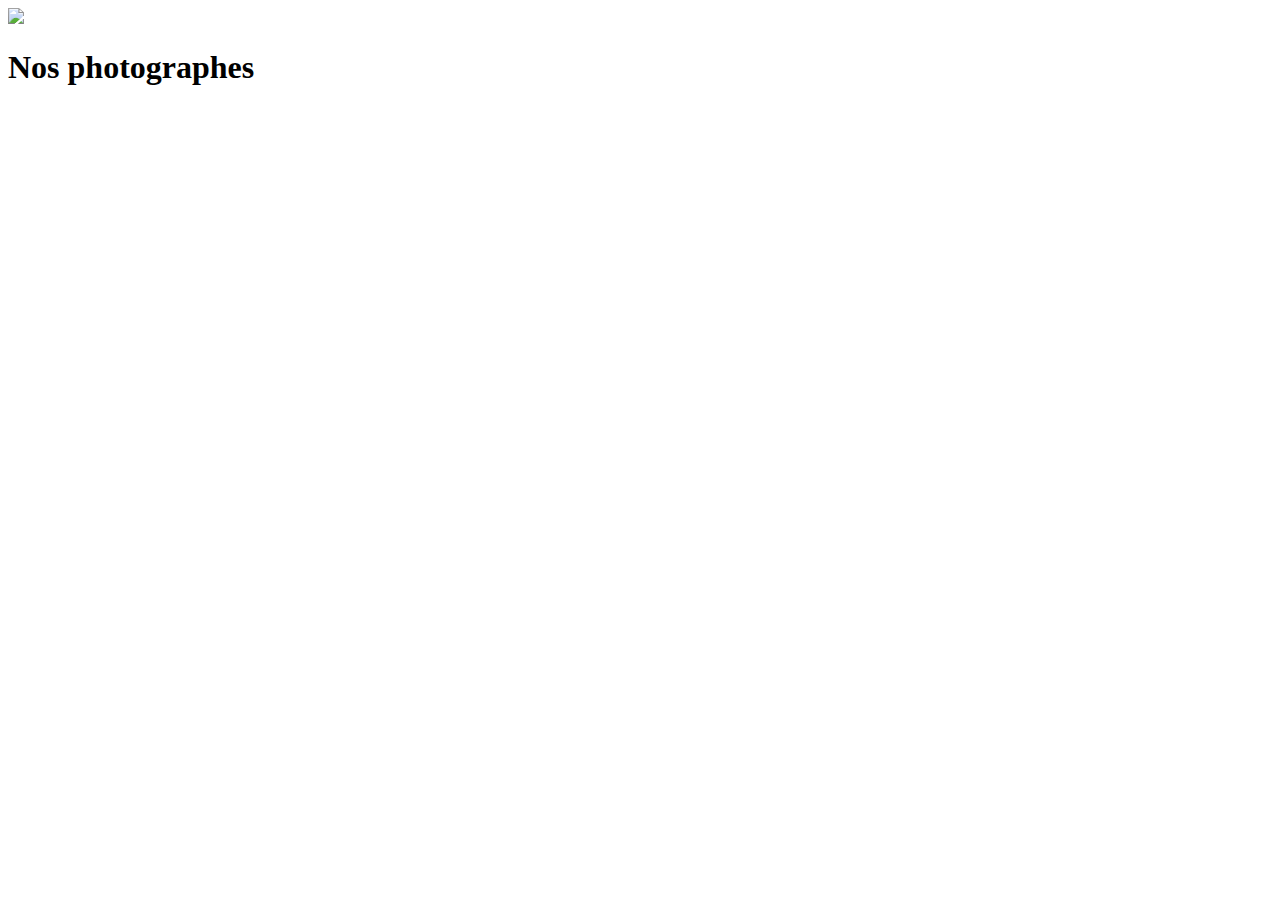
==== index.html @ e433939b "visio" ====
<!DOCTYPE html>
<html>
  <head>
    <link href="css/style.css" rel="stylesheet" type="text/css" />
    <meta charset="utf-8">
    <link rel="icon" type="image/png" href="assets/favicon.png">
    <link href="https://fonts.googleapis.com/css?family=DM+Sans&display=swap" rel="stylesheet">
    <title>Fisheye</title>
  </head>
  <body>
    <header>
        <img src="assets/images/logo.png" class="logo" />
        <h1>Nos photographes</h1>
    </header>
    <main id="main">
        <div class="photographer_section"></div>
    </main>
    <script src="scripts/pages/index.js" type="module"></script>
  </body>
</html>
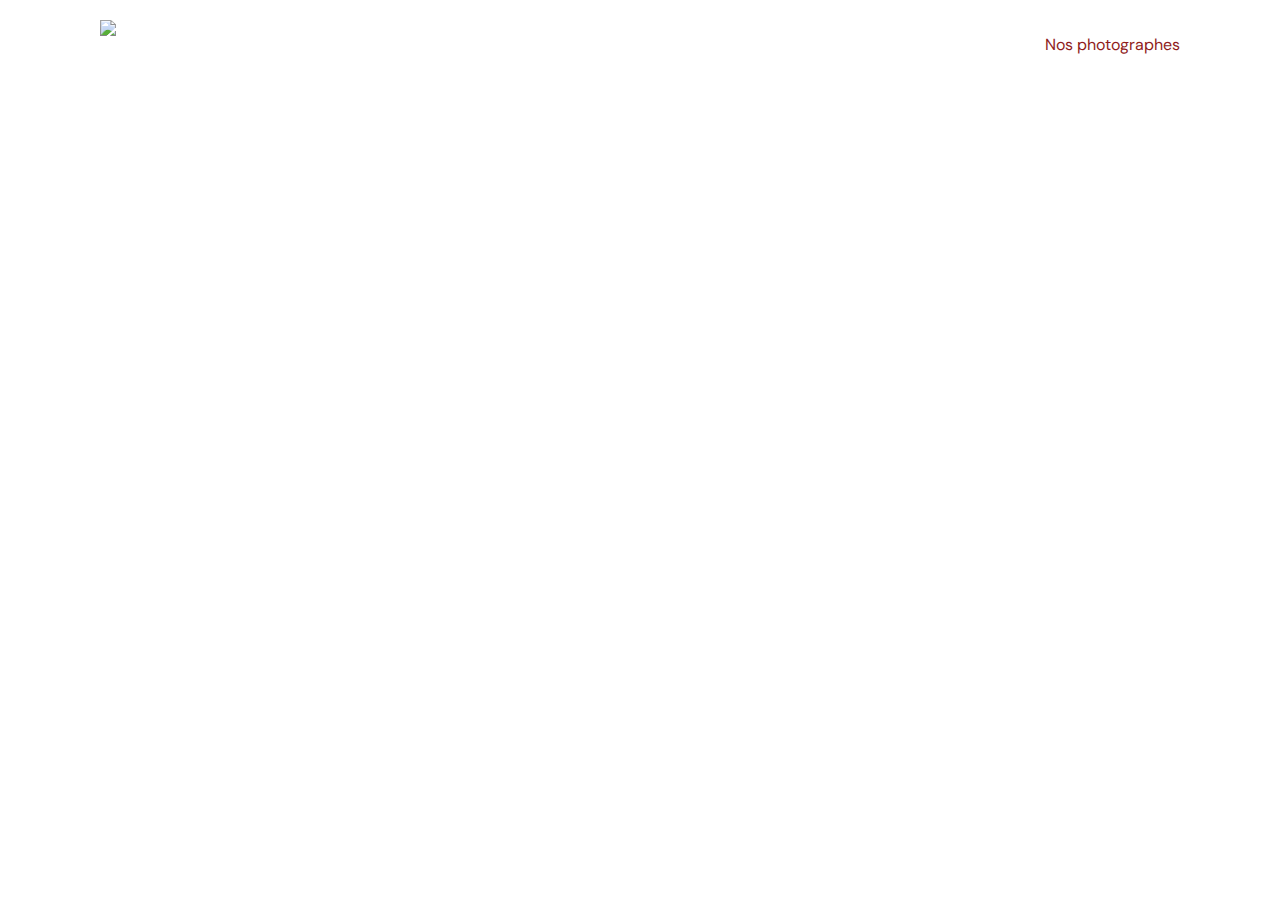
==== commit e57daae9: "add reset css" ====
--- a/index.html
+++ b/index.html
@@ -1,6 +1,7 @@
 <!DOCTYPE html>
 <html>
   <head>
+    <link href="css/reset.css" rel="stylesheet" type="text/css" />
     <link href="css/style.css" rel="stylesheet" type="text/css" />
     <meta charset="utf-8">
     <link rel="icon" type="image/png" href="assets/favicon.png">
--- a/css/style.css
+++ b/css/style.css
@@ -0,0 +1,85 @@
+@import url("photographer.css");
+
+body {
+    font-family: "DM Sans", sans-serif;
+    margin: 0;
+}
+
+
+header {
+    display: flex;
+    flex-direction: row;
+    justify-content: space-between;
+    align-items: center;
+    height: 90px;
+}
+
+h1 {
+    color: #901C1C;
+    margin-right: 100px;
+}
+
+.logo {
+    height: 50px;
+    margin-left: 100px;
+}
+
+.photographer_section {
+    display: grid;
+    grid-template-columns: 1fr 1fr 1fr;
+    gap: 70px;
+    margin-top: 100px;
+    margin-left: 50px;
+    margin-right: 50px;
+}
+
+.photographer_section article {
+    justify-self: center;
+    display: flex;
+    justify-content: center;
+    align-items: center;
+    flex-direction: column;
+}
+
+.photographer_section article h2 {
+    color: #D3573C;
+    font-size: 36px;
+}
+
+
+.pp_photographer > a{
+    display: flex;
+    flex-direction: column;
+    align-items: center;
+    justify-content: center;
+}
+
+.img_pp_photographer{
+    height: 200px;
+    width: 200px;
+    border-radius: 50%;
+    overflow: hidden;
+    position: relative;
+}
+
+.img_pp_photographer img{
+    position: absolute;
+    top: 50%;
+    left: 60%;
+    transform: translate(-50%, -50%);
+
+    max-width: 155%;
+}
+
+a{
+    text-decoration: none;
+}
+
+.pCity__pp_photographer{
+    color: #901C1C;
+}
+
+.pPrice__pp_photographer{
+    color:darkgray;
+}
+
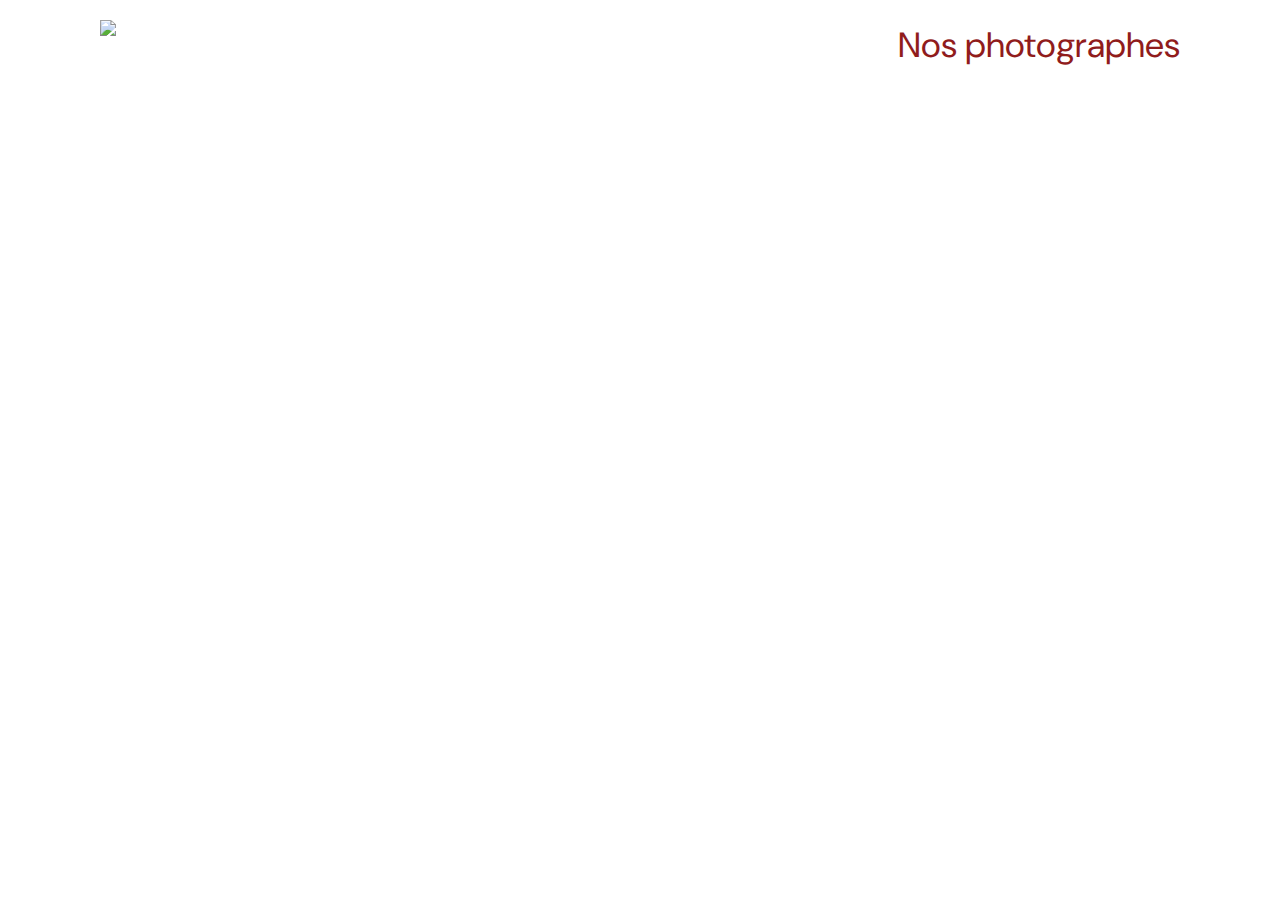
==== commit fc72f9e5: "rename style -> index.css" ====
--- a/index.html
+++ b/index.html
@@ -2,7 +2,7 @@
 <html>
   <head>
     <link href="css/reset.css" rel="stylesheet" type="text/css" />
-    <link href="css/style.css" rel="stylesheet" type="text/css" />
+    <link href="css/index.css" rel="stylesheet" type="text/css" />
     <meta charset="utf-8">
     <link rel="icon" type="image/png" href="assets/favicon.png">
     <link href="https://fonts.googleapis.com/css?family=DM+Sans&display=swap" rel="stylesheet">
--- a/css/index.css
+++ b/css/index.css
@@ -0,0 +1,88 @@
+@import url("photographer.css");
+
+body {
+    font-family: "DM Sans", sans-serif;
+    margin: 0;
+}
+
+
+header {
+    display: flex;
+    flex-direction: row;
+    justify-content: space-between;
+    align-items: center;
+    height: 90px;
+}
+
+h1 {
+    color: #901C1C;
+    font-size: 35px;
+    margin-right: 100px;
+}
+
+.logo {
+    height: 50px;
+    margin-left: 100px;
+}
+
+.photographer_section {
+    display: grid;
+    grid-template-columns: 1fr 1fr 1fr;
+    gap: 70px;
+    margin-top: 100px;
+}
+
+.photographer_section article {
+    justify-self: center;
+    display: flex;
+    justify-content: center;
+    align-items: center;
+    flex-direction: column;
+}
+
+.photographer_section article h2 {
+    color: #D3573C;
+    font-size: 36px;
+}
+
+
+.pp_photographer > a{
+    display: flex;
+    flex-direction: column;
+    align-items: center;
+    justify-content: center;
+}
+
+.img_pp_photographer{
+    height: 200px;
+    width: 200px;
+    border-radius: 50%;
+    overflow: hidden;
+    position: relative;
+    margin-bottom: 25px;
+}
+
+.img_pp_photographer img{
+    position: absolute;
+    top: 50%;
+    left: 60%;
+    transform: translate(-50%, -50%);
+
+    max-width: 155%;
+}
+
+a{
+    text-decoration: none;
+}
+
+.pCity__pp_photographer{
+    color: #901C1C;
+    margin-top: 10px;
+    margin-bottom: 10px;
+}
+
+.pPrice__pp_photographer{
+    color:darkgray;
+    margin-top: 10px;
+}
+
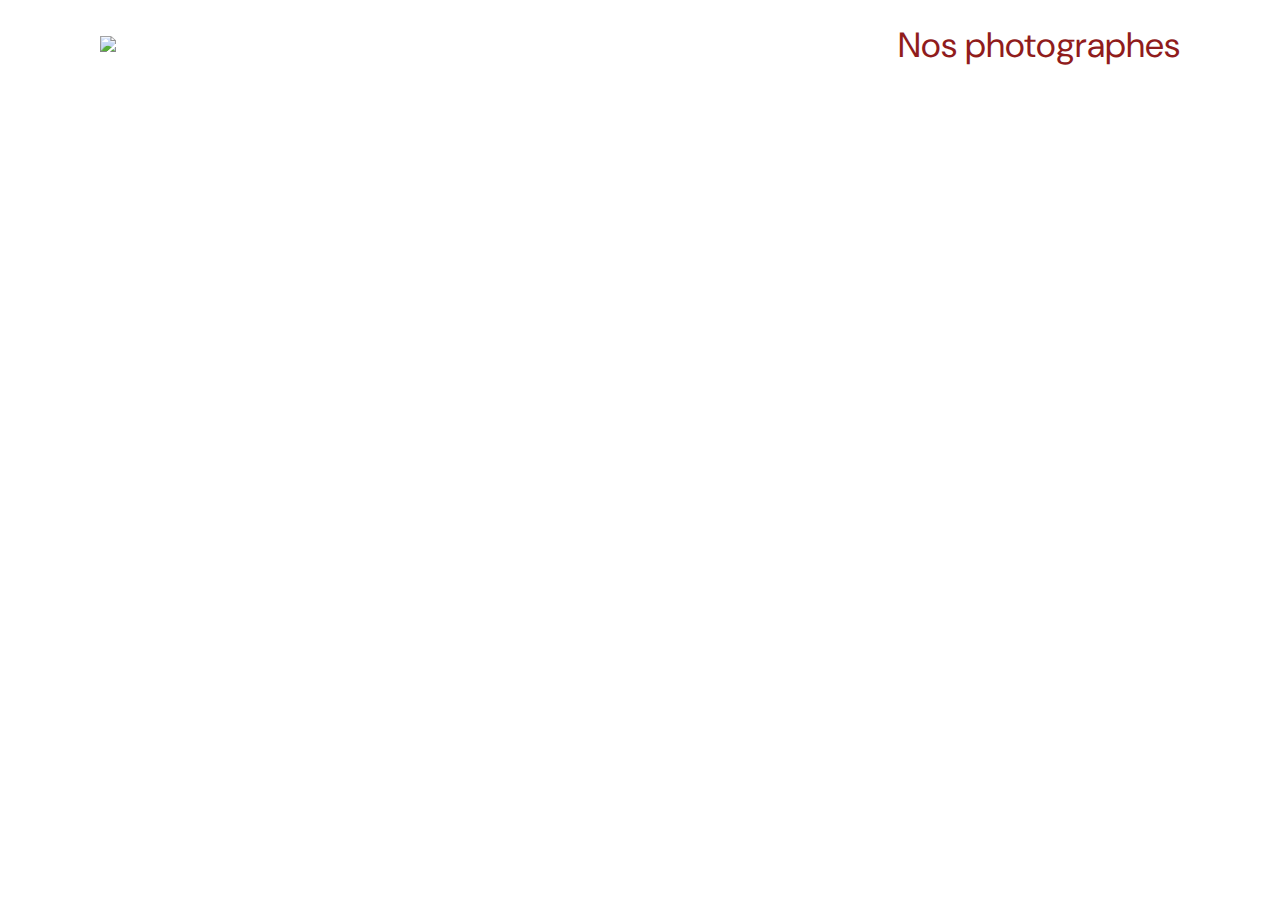
==== commit fdab56f4: "add lien redirection accueil" ====
--- a/index.html
+++ b/index.html
@@ -10,7 +10,7 @@
   </head>
   <body>
     <header>
-        <img src="assets/images/logo.png" class="logo" />
+      <a href="index.html"><img  src="assets/images/logo.png" class="logo" /></a>
         <h1>Nos photographes</h1>
     </header>
     <main id="main">
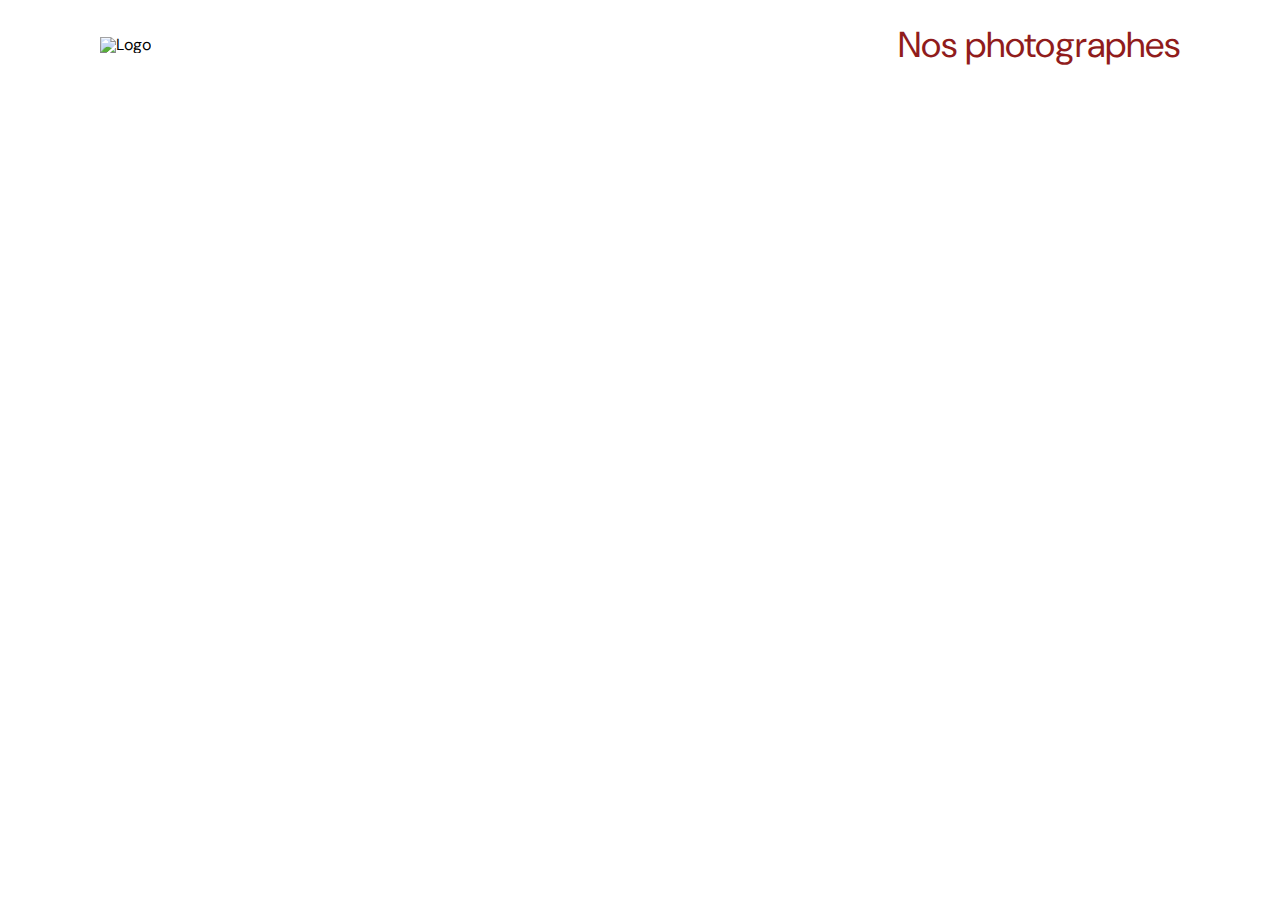
==== commit f37df9fe: "w3c html ok" ====
--- a/index.html
+++ b/index.html
@@ -1,5 +1,5 @@
 <!DOCTYPE html>
-<html>
+<html lang="en">
   <head>
     <link href="css/reset.css" rel="stylesheet" type="text/css" />
     <link href="css/index.css" rel="stylesheet" type="text/css" />
@@ -10,7 +10,7 @@
   </head>
   <body>
     <header>
-      <a href="index.html"><img  src="assets/images/logo.png" class="logo" /></a>
+      <a href="index.html"><img  src="assets/images/logo.png" class="logo" alt="Logo"/></a>
         <h1>Nos photographes</h1>
     </header>
     <main id="main">
--- a/css/index.css
+++ b/css/index.css
@@ -16,7 +16,7 @@
 
 h1 {
     color: #901C1C;
-    font-size: 35px;
+    font-size: 36px;
     margin-right: 100px;
 }
 
@@ -82,7 +82,7 @@
 }
 
 .pPrice__pp_photographer{
-    color:darkgray;
+    color:#757575;
     margin-top: 10px;
 }
 
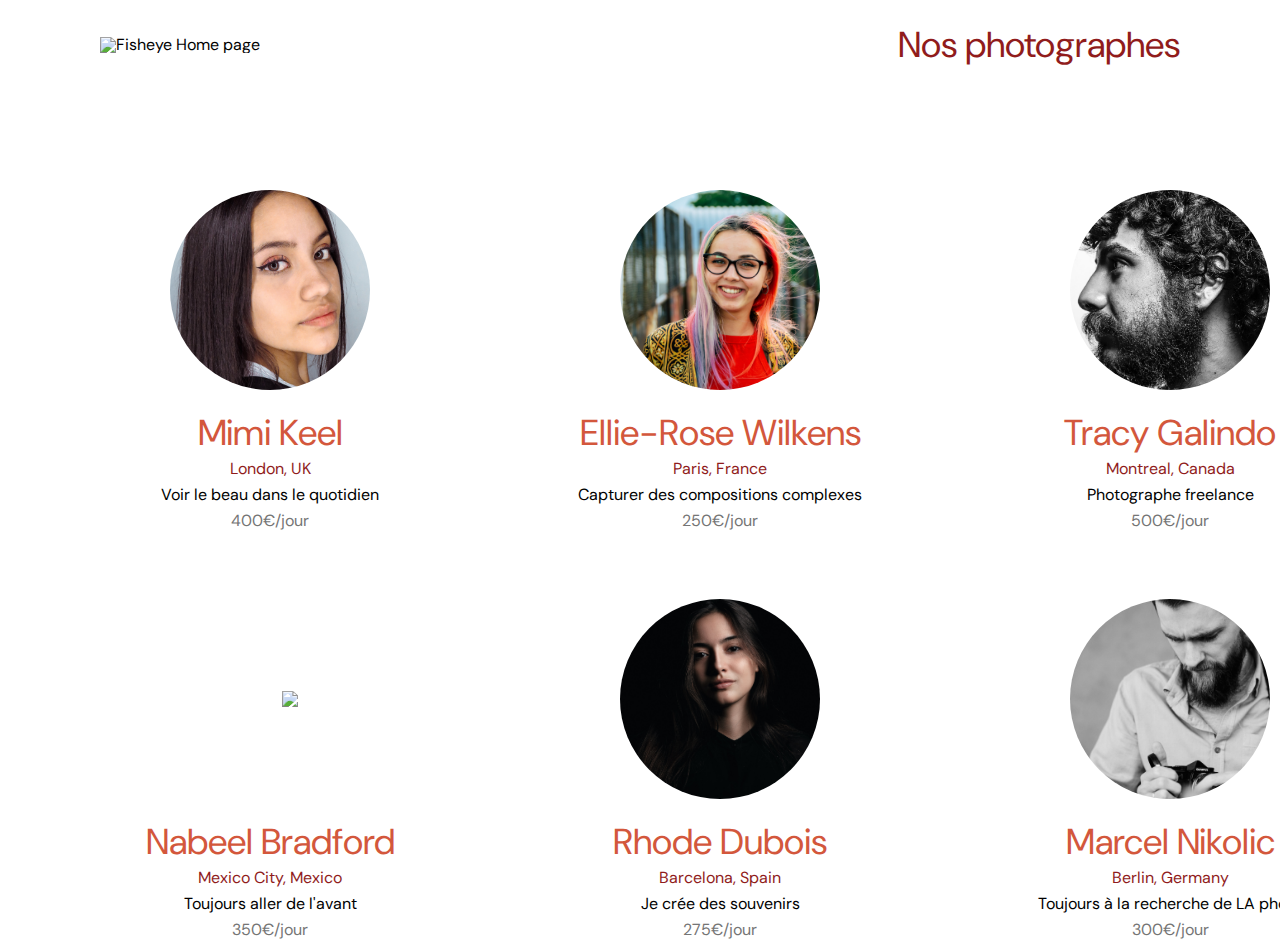
==== commit 8cbd16c4: "save" ====
--- a/index.html
+++ b/index.html
@@ -10,7 +10,7 @@
   </head>
   <body>
     <header>
-      <a href="index.html"><img  src="assets/images/logo.png" class="logo" alt="Logo"/></a>
+      <a href="index.html"><img  src="assets/images/logo.png" class="logo" alt="Fisheye Home page"/></a>
         <h1>Nos photographes</h1>
     </header>
     <main id="main">
